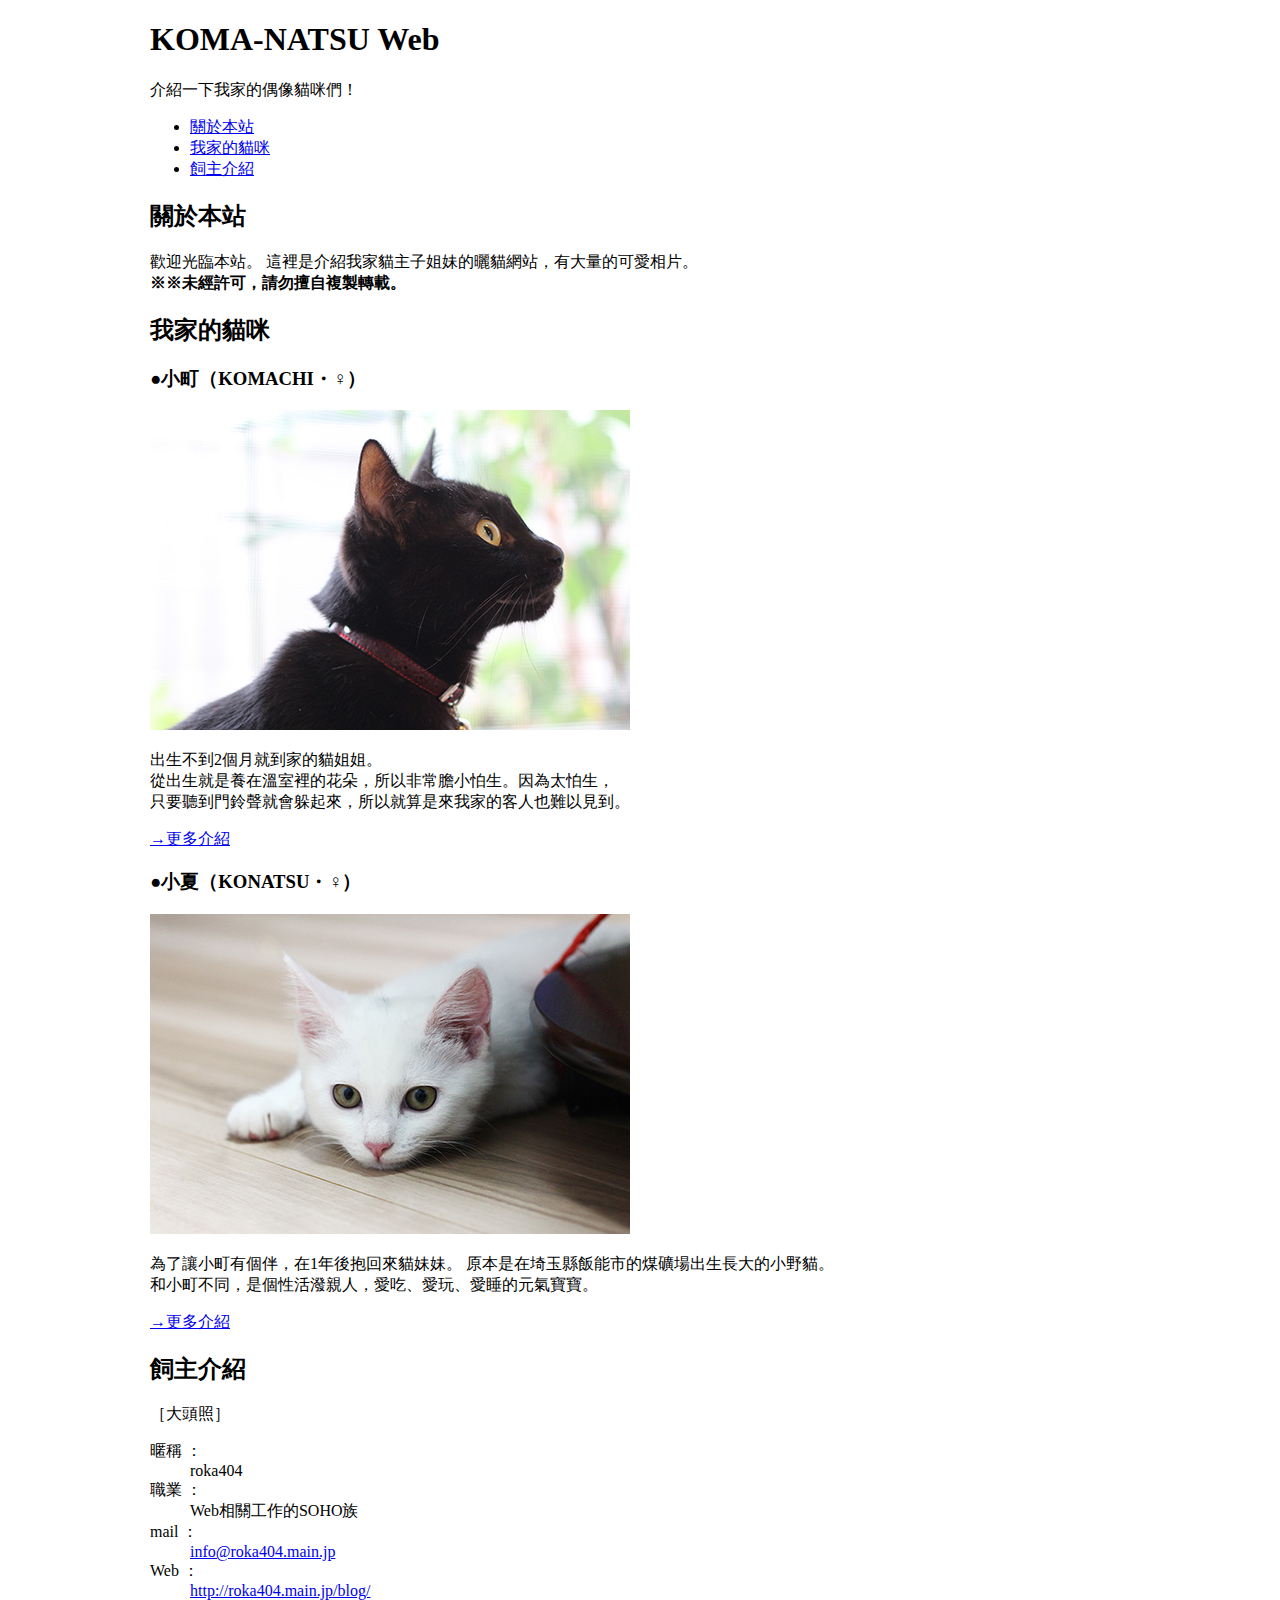
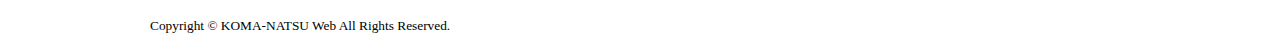
==== cat.html @ 3da382c5 "2022/04/20" ====
<!DOCTYPE html>
<html lang="en">
<head>
    <meta charset="UTF-8">
    <meta http-equiv="X-UA-Compatible" content="IE=edge">
    <meta name="viewport" content="width=device-width, initial-scale=1.0">
    <title>110111214何誠軒</title>
    <link rel="shortcut icon" href="img/avatar.png" type="image/x-icon">
    <style>
        #container{
            margin:0 auto;
            width: 980px;
            
        }
        header{
            
        }
        nav{
            
        }
        main{
            
        }
        footer{
            
        }
    </style>

</head>
<body>
<div id="container">
    <header>
        <h1>KOMA-NATSU Web</h1>
        <P>介紹一下我家的偶像貓咪們！</P>
    </header>



    <nav>
        <ul>
            <li><a href="#intro">關於本站</a></li>
            <li><a href="#cats">我家的貓咪</a></li>
            <li><a href="#profile">飼主介紹</a></li>
        </ul>
    </nav>

    <main>
        <section id="intro">
        <h2>關於本站</h2>
        <p>歡迎光臨本站。
        這裡是介紹我家貓主子姐妹的曬貓網站，有大量的可愛相片。<br>
        <strong>※※未經許可，請勿擅自複製轉載。</strong></p>
        </section>

        <section id="cats">
        <section>
        <h2>我家的貓咪</h2>
        <h3>●小町（KOMACHI・♀）</h3>
        <img src="img/komachi.jpg" width="480" height="320" alt="小町">
        <p>出生不到2個月就到家的貓姐姐。<br>
            從出生就是養在溫室裡的花朵，所以非常膽小怕生。因為太怕生，<br>
            只要聽到門鈴聲就會躲起來，所以就算是來我家的客人也難以見到。</p>
        <p><a href="cats/komachi.html">→更多介紹</a></p> 
        </section>

        <section>
        <h3>●小夏（KONATSU・♀）</h3>
        <img src="img/konatsu.jpg" width="480" height="320" alt="小夏">
        <p>為了讓小町有個伴，在1年後抱回來貓妹妹。
            原本是在埼玉縣飯能市的煤礦場出生長大的小野貓。<br>
            和小町不同，是個性活潑親人，愛吃、愛玩、愛睡的元氣寶寶。</p>
        <p><a href="cats/konatsu.html">→更多介紹</a></p>
        </section>
        <h2>飼主介紹</h2>
        ［大頭照］
        <dl>
            <dt>暱稱 ：</dt><dd>roka404</dd>
            <dt>職業 ：</dt><dd>Web相關工作的SOHO族</dd>
            <dt>mail ：</dt><dd><a href="mailto:info@roka404.main.jp">info@roka404.main.jp</a></dd> 
            <dt>Web ：</dt><dd><a href="http://roka404.main.jp/blog/">http://roka404.main.jp/blog/</a></dd> 
        </dl>
    </section>
    </main>

    <footer>
    <section id="profile">
        <p><small>Copyright © KOMA-NATSU Web All Rights Reserved.</small></p>
    </section>
    </footer>


</div>
</body>
</html>
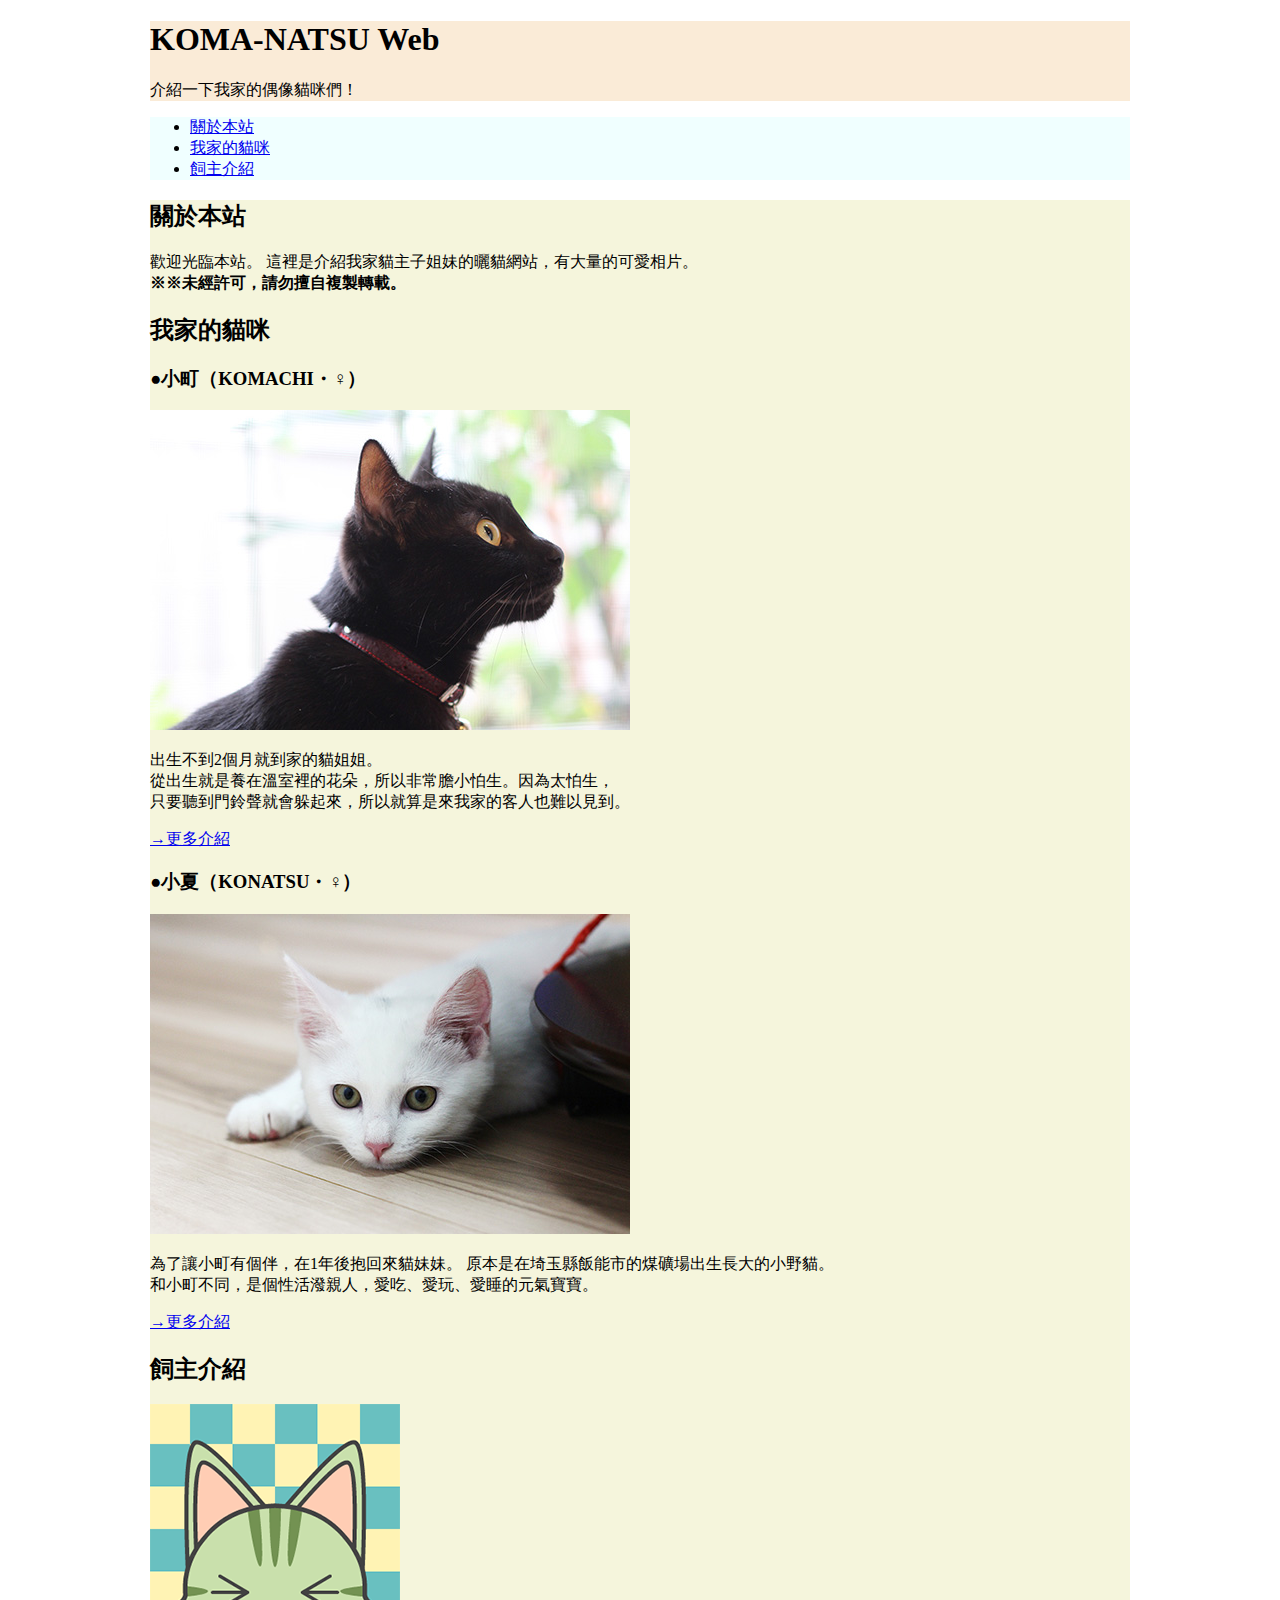
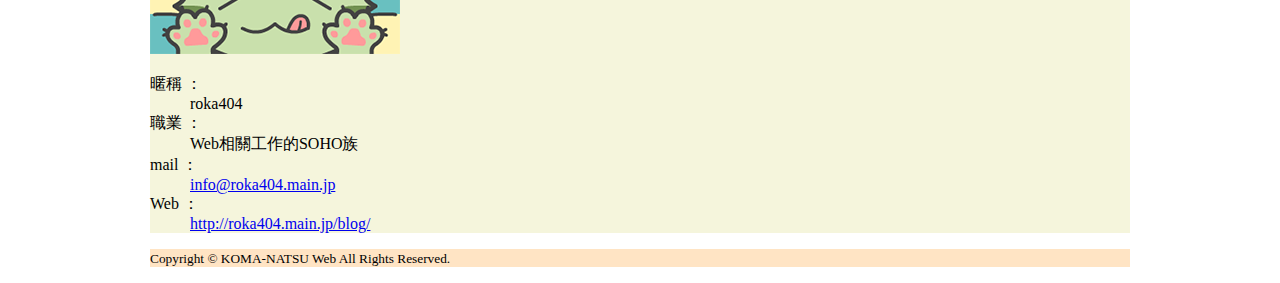
==== commit cbbb384f: "2022/04/28" ====
--- a/cat.html
+++ b/cat.html
@@ -13,16 +13,16 @@
             
         }
         header{
-            
+            background-color: antiquewhite;
         }
         nav{
-            
+            background-color: azure;
         }
         main{
-            
+            background-color: beige;
         }
         footer{
-            
+            background-color: bisque;
         }
     </style>
 
@@ -72,7 +72,7 @@
         <p><a href="cats/konatsu.html">→更多介紹</a></p>
         </section>
         <h2>飼主介紹</h2>
-        ［大頭照］
+        <img src="img/avatar.png" width="250" height="250" alt="大頭照">
         <dl>
             <dt>暱稱 ：</dt><dd>roka404</dd>
             <dt>職業 ：</dt><dd>Web相關工作的SOHO族</dd>
